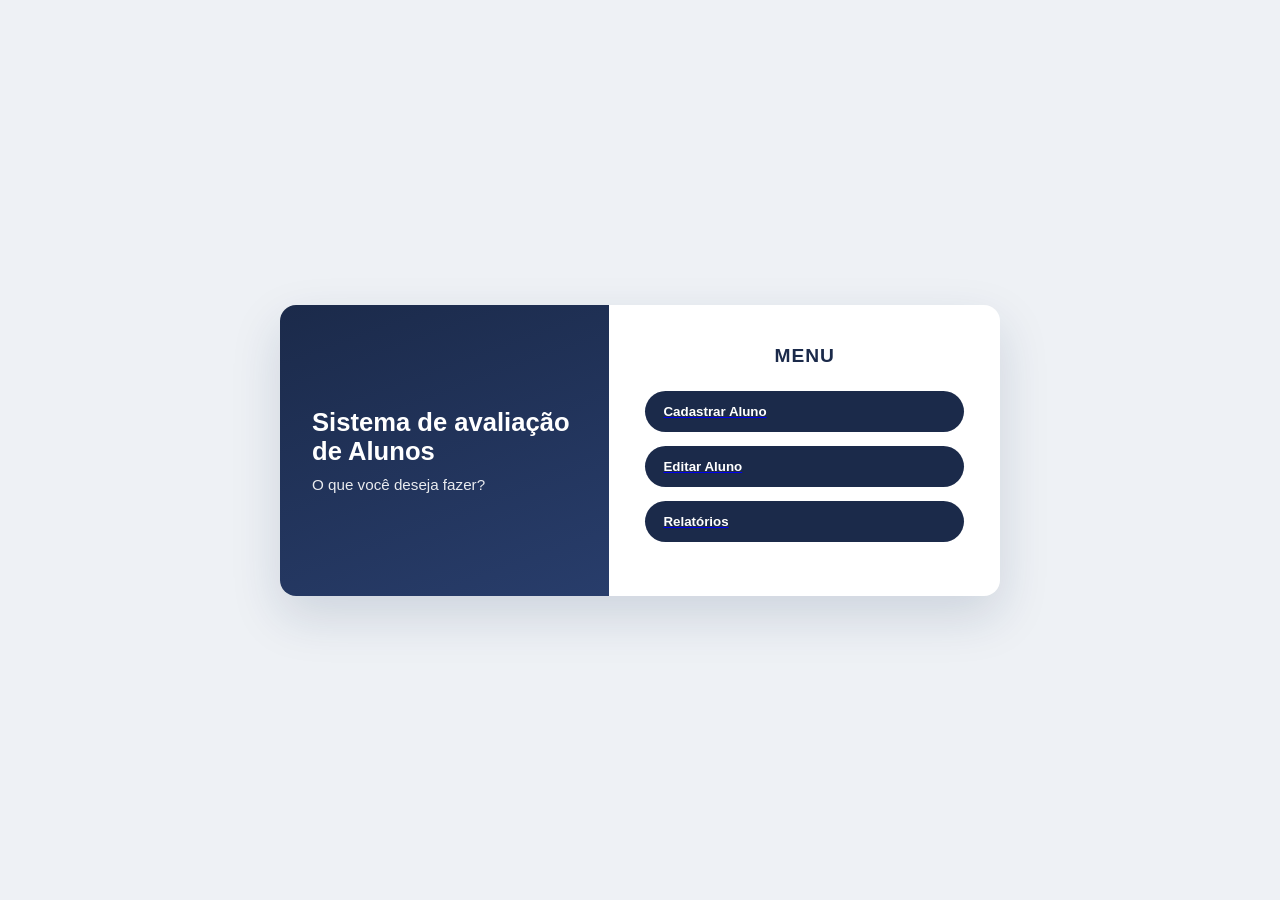
==== index/index.html @ f46fbeb7 "implementação do mockapi" ====
<!DOCTYPE html>
<html lang="en">
<head>
    <meta charset="UTF-8">
    <meta name="viewport" content="width=device-width, initial-scale=1.0">
    <title>Sistema de avaliação de Alunos</title>
    <link rel="stylesheet" href="index.css">
</head>
<body>
    <!----Página inicial do projeto, cada botão liga a uma página correspondente as funcionalidades do projeto-->
    <div class="container">

        <div class="container-lateral">
            <h1>Sistema de avaliação de Alunos</h1>
            <p>O que você deseja fazer?</p>
        </div>
        
        <div class="botoes">
            <h3>MENU</h3>
            <a href="../cadastro/cadastro.html">
                <button id="cadastrar" class="opcao">Cadastrar Aluno</button>
            </a>
            <a href="../editar/editarAlunos.html">
                <button class="opcao">Editar Aluno</button>
            </a>
            <a href="../relatorios/relatorios.html">
                <button class="opcao">Relatórios</button>
            </a>
        </div>
    </div>
    
</body>
</html>
---- index/index.css ----
*{
    margin: 0;
    padding: 0;
    box-sizing: border-box;
}

body{
    font-family: 'Sege UI', Arial, Helvetica, sans-serif;
    background: #eef1f5;
    min-height: 100vh;
    display: flex;
    align-items: center;
    justify-content: center;
    padding: 40px;
}
.container{
    display: flex;
    width: 720px;
    max-width: 100%;
    background: #ffffff;
    border-radius: 16px;
    box-shadow: 0 20px 50px rgba(20, 50, 90, 0.15) ;
    overflow: hidden;
}
.container-lateral{
    flex: 1;
    background: linear-gradient(160deg, #1b2a4a 0%, #283d6b 100%);
    color: #ffffff;
    padding: 40px 32px;
    display: flex;
    flex-direction: column;
    justify-content: center;
    align-items: flex-start;
}
.container-lateral h1{
    font-size: 1.6rem;
    font-weight: 700;
    margin-bottom: 10px;
}
.container-lateral p{
    font-size: 0.95rem;
    opacity: 0.9;
}
.botoes{
    flex: 1.2;
    padding: 40px 36px;
    display: flex;
    flex-direction: column;
    justify-content: center;
}
.botoes h3{
    color: #1b2a4a;
    font-size: 1.2rem;
    font-weight: 700;
    letter-spacing: 1px;
    margin-bottom: 24px;
    text-align: center;
}
.opcao{
    display: flex;
    align-items: center;
    gap: 12px; /*Espaçamento*/
    background: #1b2a4a;
    border: none;
    border-radius: 24px;
    padding: 13px 18px;
    margin-bottom: 14px;
    font-weight: 600;
    color: white;
    cursor: pointer;
    width: 100%;
    transition: background 0.2s ease, transform 0.15s ease;
}
.opcao i {
  font-size: 1.1rem;
}
 
.opcao:hover {
  background: #dcf2e3;
  transform: translateY(-2px);
}
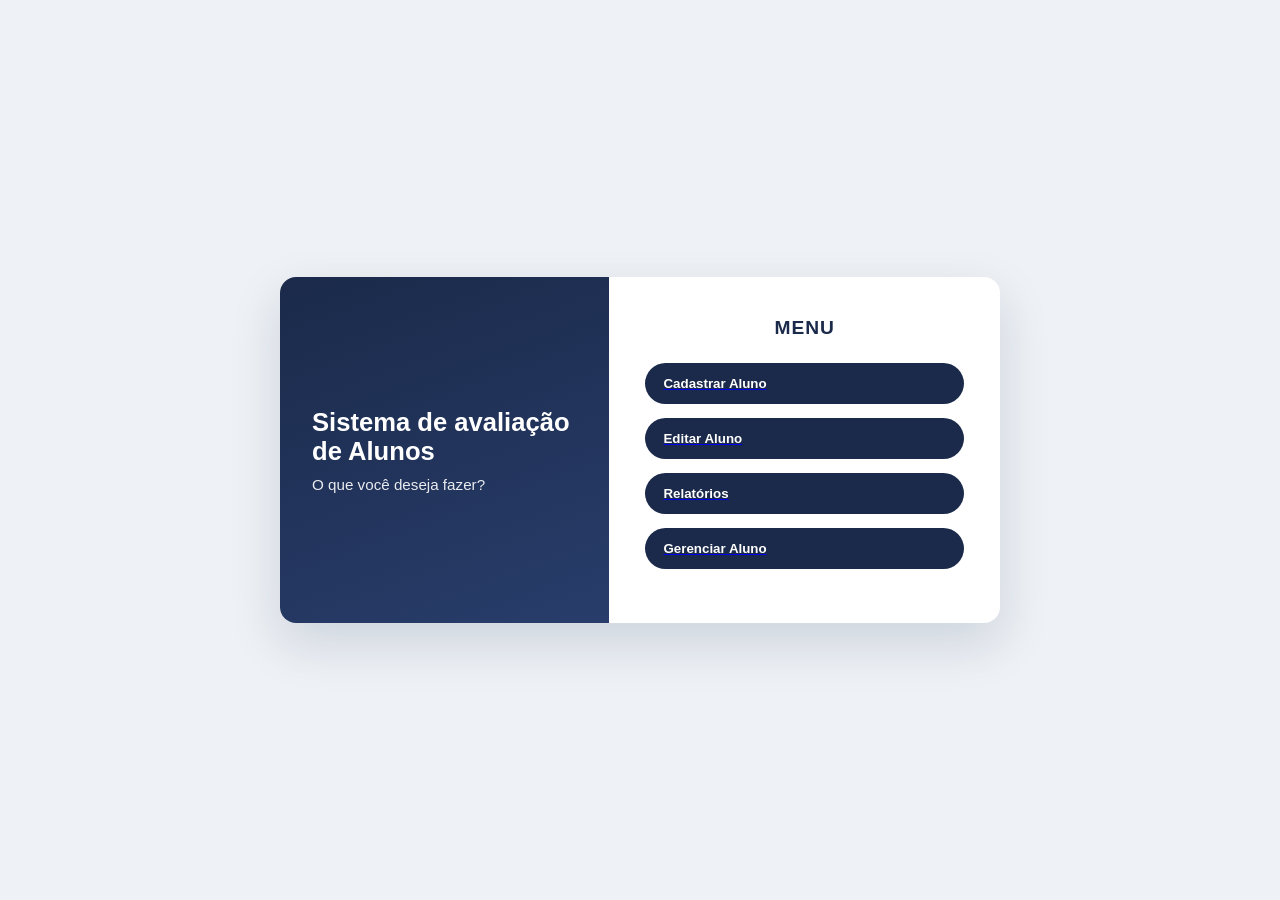
==== commit fc603d7e: "GET por ir e DELETE" ====
--- a/index/index.html
+++ b/index/index.html
@@ -26,6 +26,9 @@
             <a href="../relatorios/relatorios.html">
                 <button class="opcao">Relatórios</button>
             </a>
+            <a href="../gerenciar_aluno/gerenciar_aluno.html">
+                <button class="opcao">Gerenciar Aluno</button>
+            </a>
         </div>
     </div>
     
